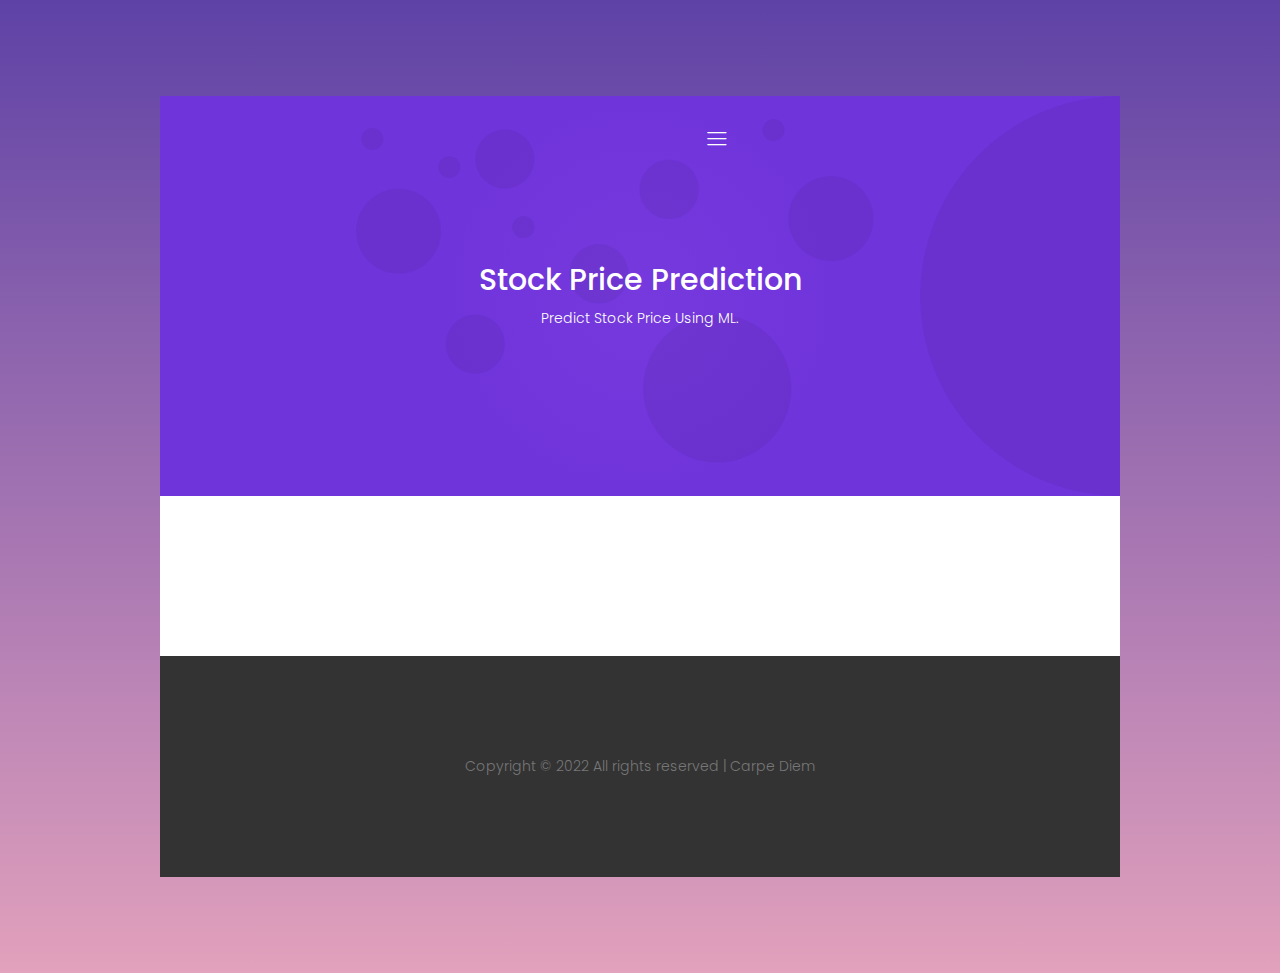
==== docs/predictions.html @ 635c8003 "gitpagedoc" ====
<!DOCTYPE html>
<html lang="zxx" class="no-js">
  <head>
    <!-- Mobile Specific Meta -->
    <meta
      name="viewport"
      content="width=device-width, initial-scale=1, shrink-to-fit=no"
    />
    <!-- Favicon-->
    <link rel="shortcut icon" href="img/fav.png" />
    <!-- Author Meta -->
    <meta name="author" content="CodePixar" />
    <!-- Meta Description -->
    <meta name="description" content="" />
    <!-- Meta Keyword -->
    <meta name="keywords" content="" />
    <!-- meta character set -->
    <meta charset="UTF-8" />
    <!-- Site Title -->
    <title>Prediction</title>

    <link
      href="https://fonts.googleapis.com/css?family=Poppins:300,500,600"
      rel="stylesheet"
    />
    <!--
		CSS
		============================================= -->
    <link rel="stylesheet" href="css/linearicons.css" />
    <link rel="stylesheet" href="css/font-awesome.min.css" />
    <link rel="stylesheet" href="css/nice-select.css" />
    <link rel="stylesheet" href="css/magnific-popup.css" />
    <link rel="stylesheet" href="css/bootstrap.css" />
    <link rel="stylesheet" href="css/main.css" />
  </head>
  <body
    style="
      background: #5e42a6;
      background: -webkit-linear-gradient(to top, #e2a1bc, #5e42a6);
      background: linear-gradient(to top, #e2a1bc, #5e42a6);
    "
  >
    <div class="main-wrapper-first">
      <header>
        <div class="container">
          <div class="header-wrap">
            <div
              class="header-top d-flex justify-content-between align-items-center"
            >
              <!-- <div class="logo">
								<a href="index.html"><img src="images/pic16.png" alt="" style="height: 64px; width: 128px"></a>
							</div> -->
              <div class="main-menubar d-flex align-items-center">
                <nav class="hide">
                  <a href="index.html">Home</a>
                  <a href="visualization.html">Visualization</a>
                  <a href="predictions.html">Predictions</a>
                  <!-- <a href="all_stocks.html">All Stocks</a> -->
                  <a href="circuit.html">Circuit</a>
                </nav>
                <div class="menu-bar"><span class="lnr lnr-menu"></span></div>
              </div>
            </div>
          </div>
        </div>
      </header>
      <div class="banner-area">
        <div class="container">
          <div
            class="row justify-content-center generic-height align-items-center"
          >
            <div class="col-lg-8">
              <div class="banner-content text-center">
                <h2 class="text-white">Stock Price Prediction</h2>
                <p class="mb-0 mt-10 text-white">
                  Predict Stock Price Using ML.
                </p>
              </div>
            </div>
          </div>
        </div>
      </div>

      <!-- Start Feature Area -->
      <section class="featured-area">
        <!-- Prediction Collab BEGIN -->
        <script src="https://gist.github.com/Karan-Shah-2513/87fd400771940979fac7b0d02c54a189.js"></script>
        <!-- Prediction Collab END -->
      </section>
      <!-- End Feature Area -->
    </div>
    <div class="main-wrapper">
      <!-- Start footer Area -->
      <footer class="footer-area">
        <div class="container">
          <div class="footer-content d-flex flex-column align-items-center">
            <div class="copy-right-text">
              Copyright &copy; 2022 All rights reserved | Carpe Diem
            </div>
          </div>
        </div>
      </footer>
      <!-- End footer Area -->
    </div>

    <script src="js/vendor/jquery-2.2.4.min.js"></script>
    <script
      src="https://cdnjs.cloudflare.com/ajax/libs/popper.js/1.11.0/umd/popper.min.js"
      integrity="sha384-b/U6ypiBEHpOf/4+1nzFpr53nxSS+GLCkfwBdFNTxtclqqenISfwAzpKaMNFNmj4"
      crossorigin="anonymous"
    ></script>
    <script src="js/vendor/bootstrap.min.js"></script>
    <script src="js/jquery.ajaxchimp.min.js"></script>
    <script src="js/jquery.nice-select.min.js"></script>
    <script src="js/jquery.magnific-popup.min.js"></script>
    <script src="js/main.js"></script>
  </body>
</html>
---- docs/css/linearicons.css ----
@font-face {
	font-family: 'Linearicons-Free';
	src:url('../fonts/Linearicons-Free.eot?w118d');
	src:url('../fonts/Linearicons-Free.eot?#iefixw118d') format('embedded-opentype'),
		url('../fonts/Linearicons-Free.woff2?w118d') format('woff2'),
		url('../fonts/Linearicons-Free.woff?w118d') format('woff'),
		url('../fonts/Linearicons-Free.ttf?w118d') format('truetype'),
		url('../fonts/Linearicons-Free.svg?w118d#Linearicons-Free') format('svg');
	font-weight: normal;
	font-style: normal;
}

.lnr {
	font-family: 'Linearicons-Free';
	speak: none;
	font-style: normal;
	font-weight: normal;
	font-variant: normal;
	text-transform: none;
	line-height: 1;

	/* Better Font Rendering =========== */
	-webkit-font-smoothing: antialiased;
	-moz-osx-font-smoothing: grayscale;
}

.lnr-home:before {
	content: "\e800";
}
.lnr-apartment:before {
	content: "\e801";
}
.lnr-pencil:before {
	content: "\e802";
}
.lnr-magic-wand:before {
	content: "\e803";
}
.lnr-drop:before {
	content: "\e804";
}
.lnr-lighter:before {
	content: "\e805";
}
.lnr-poop:before {
	content: "\e806";
}
.lnr-sun:before {
	content: "\e807";
}
.lnr-moon:before {
	content: "\e808";
}
.lnr-cloud:before {
	content: "\e809";
}
.lnr-cloud-upload:before {
	content: "\e80a";
}
.lnr-cloud-download:before {
	content: "\e80b";
}
.lnr-cloud-sync:before {
	content: "\e80c";
}
.lnr-cloud-check:before {
	content: "\e80d";
}
.lnr-database:before {
	content: "\e80e";
}
.lnr-lock:before {
	content: "\e80f";
}
.lnr-cog:before {
	content: "\e810";
}
.lnr-trash:before {
	content: "\e811";
}
.lnr-dice:before {
	content: "\e812";
}
.lnr-heart:before {
	content: "\e813";
}
.lnr-star:before {
	content: "\e814";
}
.lnr-star-half:before {
	content: "\e815";
}
.lnr-star-empty:before {
	content: "\e816";
}
.lnr-flag:before {
	content: "\e817";
}
.lnr-envelope:before {
	content: "\e818";
}
.lnr-paperclip:before {
	content: "\e819";
}
.lnr-inbox:before {
	content: "\e81a";
}
.lnr-eye:before {
	content: "\e81b";
}
.lnr-printer:before {
	content: "\e81c";
}
.lnr-file-empty:before {
	content: "\e81d";
}
.lnr-file-add:before {
	content: "\e81e";
}
.lnr-enter:before {
	content: "\e81f";
}
.lnr-exit:before {
	content: "\e820";
}
.lnr-graduation-hat:before {
	content: "\e821";
}
.lnr-license:before {
	content: "\e822";
}
.lnr-music-note:before {
	content: "\e823";
}
.lnr-film-play:before {
	content: "\e824";
}
.lnr-camera-video:before {
	content: "\e825";
}
.lnr-camera:before {
	content: "\e826";
}
.lnr-picture:before {
	content: "\e827";
}
.lnr-book:before {
	content: "\e828";
}
.lnr-bookmark:before {
	content: "\e829";
}
.lnr-user:before {
	content: "\e82a";
}
.lnr-users:before {
	content: "\e82b";
}
.lnr-shirt:before {
	content: "\e82c";
}
.lnr-store:before {
	content: "\e82d";
}
.lnr-cart:before {
	content: "\e82e";
}
.lnr-tag:before {
	content: "\e82f";
}
.lnr-phone-handset:before {
	content: "\e830";
}
.lnr-phone:before {
	content: "\e831";
}
.lnr-pushpin:before {
	content: "\e832";
}
.lnr-map-marker:before {
	content: "\e833";
}
.lnr-map:before {
	content: "\e834";
}
.lnr-location:before {
	content: "\e835";
}
.lnr-calendar-full:before {
	content: "\e836";
}
.lnr-keyboard:before {
	content: "\e837";
}
.lnr-spell-check:before {
	content: "\e838";
}
.lnr-screen:before {
	content: "\e839";
}
.lnr-smartphone:before {
	content: "\e83a";
}
.lnr-tablet:before {
	content: "\e83b";
}
.lnr-laptop:before {
	content: "\e83c";
}
.lnr-laptop-phone:before {
	content: "\e83d";
}
.lnr-power-switch:before {
	content: "\e83e";
}
.lnr-bubble:before {
	content: "\e83f";
}
.lnr-heart-pulse:before {
	content: "\e840";
}
.lnr-construction:before {
	content: "\e841";
}
.lnr-pie-chart:before {
	content: "\e842";
}
.lnr-chart-bars:before {
	content: "\e843";
}
.lnr-gift:before {
	content: "\e844";
}
.lnr-diamond:before {
	content: "\e845";
}
.lnr-linearicons:before {
	content: "\e846";
}
.lnr-dinner:before {
	content: "\e847";
}
.lnr-coffee-cup:before {
	content: "\e848";
}
.lnr-leaf:before {
	content: "\e849";
}
.lnr-paw:before {
	content: "\e84a";
}
.lnr-rocket:before {
	content: "\e84b";
}
.lnr-briefcase:before {
	content: "\e84c";
}
.lnr-bus:before {
	content: "\e84d";
}
.lnr-car:before {
	content: "\e84e";
}
.lnr-train:before {
	content: "\e84f";
}
.lnr-bicycle:before {
	content: "\e850";
}
.lnr-wheelchair:before {
	content: "\e851";
}
.lnr-select:before {
	content: "\e852";
}
.lnr-earth:before {
	content: "\e853";
}
.lnr-smile:before {
	content: "\e854";
}
.lnr-sad:before {
	content: "\e855";
}
.lnr-neutral:before {
	content: "\e856";
}
.lnr-mustache:before {
	content: "\e857";
}
.lnr-alarm:before {
	content: "\e858";
}
.lnr-bullhorn:before {
	content: "\e859";
}
.lnr-volume-high:before {
	content: "\e85a";
}
.lnr-volume-medium:before {
	content: "\e85b";
}
.lnr-volume-low:before {
	content: "\e85c";
}
.lnr-volume:before {
	content: "\e85d";
}
.lnr-mic:before {
	content: "\e85e";
}
.lnr-hourglass:before {
	content: "\e85f";
}
.lnr-undo:before {
	content: "\e860";
}
.lnr-redo:before {
	content: "\e861";
}
.lnr-sync:before {
	content: "\e862";
}
.lnr-history:before {
	content: "\e863";
}
.lnr-clock:before {
	content: "\e864";
}
.lnr-download:before {
	content: "\e865";
}
.lnr-upload:before {
	content: "\e866";
}
.lnr-enter-down:before {
	content: "\e867";
}
.lnr-exit-up:before {
	content: "\e868";
}
.lnr-bug:before {
	content: "\e869";
}
.lnr-code:before {
	content: "\e86a";
}
.lnr-link:before {
	content: "\e86b";
}
.lnr-unlink:before {
	content: "\e86c";
}
.lnr-thumbs-up:before {
	content: "\e86d";
}
.lnr-thumbs-down:before {
	content: "\e86e";
}
.lnr-magnifier:before {
	content: "\e86f";
}
.lnr-cross:before {
	content: "\e870";
}
.lnr-menu:before {
	content: "\e871";
}
.lnr-list:before {
	content: "\e872";
}
.lnr-chevron-up:before {
	content: "\e873";
}
.lnr-chevron-down:before {
	content: "\e874";
}
.lnr-chevron-left:before {
	content: "\e875";
}
.lnr-chevron-right:before {
	content: "\e876";
}
.lnr-arrow-up:before {
	content: "\e877";
}
.lnr-arrow-down:before {
	content: "\e878";
}
.lnr-arrow-left:before {
	content: "\e879";
}
.lnr-arrow-right:before {
	content: "\e87a";
}
.lnr-move:before {
	content: "\e87b";
}
.lnr-warning:before {
	content: "\e87c";
}
.lnr-question-circle:before {
	content: "\e87d";
}
.lnr-menu-circle:before {
	content: "\e87e";
}
.lnr-checkmark-circle:before {
	content: "\e87f";
}
.lnr-cross-circle:before {
	content: "\e880";
}
.lnr-plus-circle:before {
	content: "\e881";
}
.lnr-circle-minus:before {
	content: "\e882";
}
.lnr-arrow-up-circle:before {
	content: "\e883";
}
.lnr-arrow-down-circle:before {
	content: "\e884";
}
.lnr-arrow-left-circle:before {
	content: "\e885";
}
.lnr-arrow-right-circle:before {
	content: "\e886";
}
.lnr-chevron-up-circle:before {
	content: "\e887";
}
.lnr-chevron-down-circle:before {
	content: "\e888";
}
.lnr-chevron-left-circle:before {
	content: "\e889";
}
.lnr-chevron-right-circle:before {
	content: "\e88a";
}
.lnr-crop:before {
	content: "\e88b";
}
.lnr-frame-expand:before {
	content: "\e88c";
}
.lnr-frame-contract:before {
	content: "\e88d";
}
.lnr-layers:before {
	content: "\e88e";
}
.lnr-funnel:before {
	content: "\e88f";
}
.lnr-text-format:before {
	content: "\e890";
}
.lnr-text-format-remove:before {
	content: "\e891";
}
.lnr-text-size:before {
	content: "\e892";
}
.lnr-bold:before {
	content: "\e893";
}
.lnr-italic:before {
	content: "\e894";
}
.lnr-underline:before {
	content: "\e895";
}
.lnr-strikethrough:before {
	content: "\e896";
}
.lnr-highlight:before {
	content: "\e897";
}
.lnr-text-align-left:before {
	content: "\e898";
}
.lnr-text-align-center:before {
	content: "\e899";
}
.lnr-text-align-right:before {
	content: "\e89a";
}
.lnr-text-align-justify:before {
	content: "\e89b";
}
.lnr-line-spacing:before {
	content: "\e89c";
}
.lnr-indent-increase:before {
	content: "\e89d";
}
.lnr-indent-decrease:before {
	content: "\e89e";
}
.lnr-pilcrow:before {
	content: "\e89f";
}
.lnr-direction-ltr:before {
	content: "\e8a0";
}
.lnr-direction-rtl:before {
	content: "\e8a1";
}
.lnr-page-break:before {
	content: "\e8a2";
}
.lnr-sort-alpha-asc:before {
	content: "\e8a3";
}
.lnr-sort-amount-asc:before {
	content: "\e8a4";
}
.lnr-hand:before {
	content: "\e8a5";
}
.lnr-pointer-up:before {
	content: "\e8a6";
}
.lnr-pointer-right:before {
	content: "\e8a7";
}
.lnr-pointer-down:before {
	content: "\e8a8";
}
.lnr-pointer-left:before {
	content: "\e8a9";
}
---- docs/css/nice-select.css ----
.nice-select {
  -webkit-tap-highlight-color: transparent;
  background-color: #fff;
  border-radius: 5px;
  border: solid 1px #e8e8e8;
  box-sizing: border-box;
  clear: both;
  cursor: pointer;
  display: block;
  float: left;
  font-family: inherit;
  font-size: 14px;
  font-weight: normal;
  height: 42px;
  line-height: 40px;
  outline: none;
  padding-left: 18px;
  padding-right: 30px;
  position: relative;
  text-align: left !important;
  -webkit-transition: all 0.2s ease-in-out;
  transition: all 0.2s ease-in-out;
  -webkit-user-select: none;
     -moz-user-select: none;
      -ms-user-select: none;
          user-select: none;
  white-space: nowrap;
  width: auto; }
  .nice-select:hover {
    border-color: #dbdbdb; }
  .nice-select:active, .nice-select.open, .nice-select:focus {
    border-color: #999; }
  .nice-select:after {
    border-bottom: 2px solid #999;
    border-right: 2px solid #999;
    content: '';
    display: block;
    height: 5px;
    margin-top: -4px;
    pointer-events: none;
    position: absolute;
    right: 12px;
    top: 50%;
    -webkit-transform-origin: 66% 66%;
        -ms-transform-origin: 66% 66%;
            transform-origin: 66% 66%;
    -webkit-transform: rotate(45deg);
        -ms-transform: rotate(45deg);
            transform: rotate(45deg);
    -webkit-transition: all 0.15s ease-in-out;
    transition: all 0.15s ease-in-out;
    width: 5px; }
  .nice-select.open:after {
    -webkit-transform: rotate(-135deg);
        -ms-transform: rotate(-135deg);
            transform: rotate(-135deg); }
  .nice-select.open .list {
    opacity: 1;
    pointer-events: auto;
    -webkit-transform: scale(1) translateY(0);
        -ms-transform: scale(1) translateY(0);
            transform: scale(1) translateY(0); }
  .nice-select.disabled {
    border-color: #ededed;
    color: #999;
    pointer-events: none; }
    .nice-select.disabled:after {
      border-color: #cccccc; }
  .nice-select.wide {
    width: 100%; }
    .nice-select.wide .list {
      left: 0 !important;
      right: 0 !important; }
  .nice-select.right {
    float: right; }
    .nice-select.right .list {
      left: auto;
      right: 0; }
  .nice-select.small {
    font-size: 12px;
    height: 36px;
    line-height: 34px; }
    .nice-select.small:after {
      height: 4px;
      width: 4px; }
    .nice-select.small .option {
      line-height: 34px;
      min-height: 34px; }
  .nice-select .list {
    background-color: #fff;
    border-radius: 5px;
    box-shadow: 0 0 0 1px rgba(68, 68, 68, 0.11);
    box-sizing: border-box;
    margin-top: 4px;
    opacity: 0;
    overflow: hidden;
    padding: 0;
    pointer-events: none;
    position: absolute;
    top: 100%;
    left: 0;
    -webkit-transform-origin: 50% 0;
        -ms-transform-origin: 50% 0;
            transform-origin: 50% 0;
    -webkit-transform: scale(0.75) translateY(-21px);
        -ms-transform: scale(0.75) translateY(-21px);
            transform: scale(0.75) translateY(-21px);
    -webkit-transition: all 0.2s cubic-bezier(0.5, 0, 0, 1.25), opacity 0.15s ease-out;
    transition: all 0.2s cubic-bezier(0.5, 0, 0, 1.25), opacity 0.15s ease-out;
    z-index: 9; }
    .nice-select .list:hover .option:not(:hover) {
      background-color: transparent !important; }
  .nice-select .option {
    cursor: pointer;
    font-weight: 400;
    line-height: 40px;
    list-style: none;
    min-height: 40px;
    outline: none;
    padding-left: 18px;
    padding-right: 29px;
    text-align: left;
    -webkit-transition: all 0.2s;
    transition: all 0.2s; }
    .nice-select .option:hover, .nice-select .option.focus, .nice-select .option.selected.focus {
      background-color: #f6f6f6; }
    .nice-select .option.selected {
      font-weight: bold; }
    .nice-select .option.disabled {
      background-color: transparent;
      color: #999;
      cursor: default; }

.no-csspointerevents .nice-select .list {
  display: none; }

.no-csspointerevents .nice-select.open .list {
  display: block; }
---- docs/css/main.css ----
/*--------------------------- Color variations ----------------------*/
/* Medium Layout: 1280px */
/* Tablet Layout: 768px */
/* Mobile Layout: 320px */
/* Wide Mobile Layout: 480px */
/* =================================== */
/*  Basic Style 
/* =================================== */
::-webkit-input-placeholder {
  /* WebKit, Blink, Edge */
  color: #777777;
  font-weight: 300;
}

:-moz-placeholder {
  /* Mozilla Firefox 4 to 18 */
  color: #777777;
  opacity: 1;
  font-weight: 300;
}

::-moz-placeholder {
  /* Mozilla Firefox 19+ */
  color: #777777;
  opacity: 1;
  font-weight: 300;
}

:-ms-input-placeholder {
  /* Internet Explorer 10-11 */
  color: #777777;
  font-weight: 300;
}

::-ms-input-placeholder {
  /* Microsoft Edge */
  color: #777777;
  font-weight: 300;
}

body {
  color: #777777;
  font-family: "Poppins", sans-serif;
  font-size: 14px;
  font-weight: 300;
  line-height: 1.5em;
  position: relative;
  -webkit-font-smoothing: antialiased;
  -moz-osx-font-smoothing: grayscale;
}

ol,
ul {
  margin: 0;
  padding: 0;
  list-style: none;
}

select {
  display: block;
}

figure {
  margin: 0;
}

a {
  -webkit-transition: all 0.3s ease 0s;
  -moz-transition: all 0.3s ease 0s;
  -o-transition: all 0.3s ease 0s;
  transition: all 0.3s ease 0s;
}

iframe {
  border: 0;
}

a,
a:focus,
a:hover {
  text-decoration: none;
  outline: 0;
  color: #777777;
}

.btn.active.focus,
.btn.active:focus,
.btn.focus,
.btn.focus:active,
.btn:active:focus,
.btn:focus {
  text-decoration: none;
  outline: 0;
}

.card-panel {
  margin: 0;
  padding: 60px;
}

/**
 *  Typography
 *
 **/
.btn i,
.btn-large i,
.btn-floating i,
.btn-large i,
.btn-flat i {
  font-size: 1em;
  line-height: inherit;
}

.gray-bg {
  background: #f9f9ff;
}

h1,
h2,
h3,
h4,
h5,
h6 {
  font-family: "Poppins", sans-serif;
  color: #222222;
  line-height: 1.5em;
  margin-bottom: 0;
  margin-top: 0;
  font-weight: 500;
}

.h1,
.h2,
.h3,
.h4,
.h5,
.h6 {
  margin-bottom: 0;
  margin-top: 0;
  font-family: "Poppins", sans-serif;
  font-weight: 600;
  color: #222222;
}

h1,
.h1 {
  font-size: 36px;
}

h2,
.h2 {
  font-size: 30px;
}

h3,
.h3 {
  font-size: 24px;
}

h4,
.h4 {
  font-size: 18px;
}

h5,
.h5 {
  font-size: 16px;
}

h6,
.h6 {
  font-size: 14px;
  color: #222222;
}

td,
th {
  border-radius: 0px;
}

/**
 * For modern browsers
 * 1. The space content is one way to avoid an Opera bug when the
 *    contenteditable attribute is included anywhere else in the document.
 *    Otherwise it causes space to appear at the top and bottom of elements
 *    that are clearfixed.
 * 2. The use of `table` rather than `block` is only necessary if using
 *    `:before` to contain the top-margins of child elements.
 */
.clear::before,
.clear::after {
  content: " ";
  display: table;
}

.clear::after {
  clear: both;
}

.fz-11 {
  font-size: 11px;
}

.fz-12 {
  font-size: 12px;
}

.fz-13 {
  font-size: 13px;
}

.fz-14 {
  font-size: 14px;
}

.fz-15 {
  font-size: 15px;
}

.fz-16 {
  font-size: 16px;
}

.fz-18 {
  font-size: 18px;
}

.fz-30 {
  font-size: 30px;
}

.fz-48 {
  font-size: 48px !important;
}

.fw100 {
  font-weight: 100;
}

.fw300 {
  font-weight: 300;
}

.fw400 {
  font-weight: 400 !important;
}

.fw500 {
  font-weight: 500;
}

.f700 {
  font-weight: 700;
}

.fsi {
  font-style: italic;
}

.mt-10 {
  margin-top: 10px;
}

.mt-15 {
  margin-top: 15px;
}

.mt-20 {
  margin-top: 20px;
}

.mt-25 {
  margin-top: 25px;
}

.mt-30 {
  margin-top: 30px;
}

.mt-35 {
  margin-top: 35px;
}

.mt-40 {
  margin-top: 40px;
}

.mt-50 {
  margin-top: 50px;
}

.mt-60 {
  margin-top: 60px;
}

.mt-70 {
  margin-top: 70px;
}

.mt-80 {
  margin-top: 80px;
}

.mt-100 {
  margin-top: 100px;
}

.mt-120 {
  margin-top: 120px;
}

.mt-150 {
  margin-top: 150px;
}

.ml-0 {
  margin-left: 0 !important;
}

.ml-5 {
  margin-left: 5px !important;
}

.ml-10 {
  margin-left: 10px;
}

.ml-15 {
  margin-left: 15px;
}

.ml-20 {
  margin-left: 20px;
}

.ml-30 {
  margin-left: 30px;
}

.ml-50 {
  margin-left: 50px;
}

.mr-0 {
  margin-right: 0 !important;
}

.mr-5 {
  margin-right: 5px !important;
}

.mr-15 {
  margin-right: 15px;
}

.mr-10 {
  margin-right: 10px;
}

.mr-20 {
  margin-right: 20px;
}

.mr-30 {
  margin-right: 30px;
}

.mr-50 {
  margin-right: 50px;
}

.mb-0 {
  margin-bottom: 0px;
}

.mb-0-i {
  margin-bottom: 0px !important;
}

.mb-5 {
  margin-bottom: 5px;
}

.mb-10 {
  margin-bottom: 10px;
}

.mb-15 {
  margin-bottom: 15px;
}

.mb-20 {
  margin-bottom: 20px;
}

.mb-25 {
  margin-bottom: 25px;
}

.mb-30 {
  margin-bottom: 30px;
}

.mb-40 {
  margin-bottom: 40px;
}

.mb-50 {
  margin-bottom: 50px;
}

.mb-60 {
  margin-bottom: 60px;
}

.mb-70 {
  margin-bottom: 70px;
}

.mb-80 {
  margin-bottom: 80px;
}

.mb-90 {
  margin-bottom: 90px;
}

.mb-100 {
  margin-bottom: 100px;
}

.pt-0 {
  padding-top: 0px;
}

.pt-10 {
  padding-top: 10px;
}

.pt-15 {
  padding-top: 15px;
}

.pt-20 {
  padding-top: 20px;
}

.pt-25 {
  padding-top: 25px;
}

.pt-30 {
  padding-top: 30px;
}

.pt-40 {
  padding-top: 40px;
}

.pt-50 {
  padding-top: 50px;
}

.pt-60 {
  padding-top: 60px;
}

.pt-70 {
  padding-top: 70px;
}

.pt-80 {
  padding-top: 80px;
}

.pt-90 {
  padding-top: 90px;
}

.pt-100 {
  padding-top: 100px;
}

.pt-150 {
  padding-top: 150px;
}

.pb-0 {
  padding-bottom: 0px;
}

.pb-10 {
  padding-bottom: 10px;
}

.pb-15 {
  padding-bottom: 15px;
}

.pb-20 {
  padding-bottom: 20px;
}

.pb-25 {
  padding-bottom: 25px;
}

.pb-30 {
  padding-bottom: 30px;
}

.pb-40 {
  padding-bottom: 40px;
}

.pb-50 {
  padding-bottom: 50px;
}

.pb-60 {
  padding-bottom: 60px;
}

.pb-70 {
  padding-bottom: 70px;
}

.pb-80 {
  padding-bottom: 80px;
}

.pb-90 {
  padding-bottom: 90px;
}

.pb-100 {
  padding-bottom: 100px;
}

.pb-150 {
  padding-bottom: 150px;
}

.pr-30 {
  padding-right: 30px;
}

.pl-30 {
  padding-left: 30px;
}

.p-40 {
  padding: 40px;
}

.float-left {
  float: left;
}

.float-right {
  float: right;
}

.text-italic {
  font-style: italic;
}

.text-white {
  color: #fff;
}

.transition {
  -webkit-transition: all 0.3s ease 0s;
  -moz-transition: all 0.3s ease 0s;
  -o-transition: all 0.3s ease 0s;
  transition: all 0.3s ease 0s;
}

.section-full {
  padding: 100px 0;
}

.section-half {
  padding: 75px 0;
}

.flex {
  display: -webkit-box;
  display: -webkit-flex;
  display: -moz-flex;
  display: -ms-flexbox;
  display: flex;
}

.inline-flex {
  display: -webkit-inline-box;
  display: -webkit-inline-flex;
  display: -moz-inline-flex;
  display: -ms-inline-flexbox;
  display: inline-flex;
}

.flex-grow {
  -webkit-box-flex: 1;
  -webkit-flex-grow: 1;
  -moz-flex-grow: 1;
  -ms-flex-positive: 1;
  flex-grow: 1;
}

.flex-wrap {
  -webkit-flex-wrap: wrap;
  -moz-flex-wrap: wrap;
  -ms-flex-wrap: wrap;
  flex-wrap: wrap;
}

.flex-left {
  -webkit-box-pack: start;
  -ms-flex-pack: start;
  -webkit-justify-content: flex-start;
  -moz-justify-content: flex-start;
  justify-content: flex-start;
}

.flex-middle {
  -webkit-box-align: center;
  -ms-flex-align: center;
  -webkit-align-items: center;
  -moz-align-items: center;
  align-items: center;
}

.flex-right {
  -webkit-box-pack: end;
  -ms-flex-pack: end;
  -webkit-justify-content: flex-end;
  -moz-justify-content: flex-end;
  justify-content: flex-end;
}

.flex-top {
  -webkit-align-self: flex-start;
  -moz-align-self: flex-start;
  -ms-flex-item-align: start;
  align-self: flex-start;
}

.flex-center {
  -webkit-box-pack: center;
  -ms-flex-pack: center;
  -webkit-justify-content: center;
  -moz-justify-content: center;
  justify-content: center;
}

.flex-bottom {
  -webkit-align-self: flex-end;
  -moz-align-self: flex-end;
  -ms-flex-item-align: end;
  align-self: flex-end;
}

.space-between {
  -webkit-box-pack: justify;
  -ms-flex-pack: justify;
  -webkit-justify-content: space-between;
  -moz-justify-content: space-between;
  justify-content: space-between;
}

.space-around {
  -ms-flex-pack: distribute;
  -webkit-justify-content: space-around;
  -moz-justify-content: space-around;
  justify-content: space-around;
}

.flex-column {
  -webkit-box-direction: normal;
  -webkit-box-orient: vertical;
  -webkit-flex-direction: column;
  -moz-flex-direction: column;
  -ms-flex-direction: column;
  flex-direction: column;
}

.flex-cell {
  display: -webkit-box;
  display: -webkit-flex;
  display: -moz-flex;
  display: -ms-flexbox;
  display: flex;
  -webkit-box-flex: 1;
  -webkit-flex-grow: 1;
  -moz-flex-grow: 1;
  -ms-flex-positive: 1;
  flex-grow: 1;
}

.display-table {
  display: table;
}

.light {
  color: #fff;
}

.dark {
  color: #000;
}

.relative {
  position: relative;
}

.overflow-hidden {
  overflow: hidden;
}

.overlay {
  position: absolute;
  left: 0;
  right: 0;
  top: 0;
  bottom: 0;
}

.container.fullwidth {
  width: 100%;
}

.container.no-padding {
  padding-left: 0;
  padding-right: 0;
}

.no-padding {
  padding: 0;
}

.section-bg {
  background: #f9fafc;
}

@media (max-width: 767px) {
  .no-flex-xs {
    display: block !important;
  }
}

.row.no-margin {
  margin-left: 0;
  margin-right: 0;
}

.sample-text-area {
  background: #fff;
  padding: 100px 0 70px 0;
}

.text-heading {
  margin-bottom: 30px;
  font-size: 24px;
}

b,
i,
sup,
sub,
u,
del {
  color: #f58e9a;
}

h1 {
  font-size: 36px;
}

h2 {
  font-size: 30px;
}

h3 {
  font-size: 24px;
}

h4 {
  font-size: 18px;
}

h5 {
  font-size: 16px;
}

h6 {
  font-size: 14px;
}

h1,
h2,
h3,
h4,
h5,
h6 {
  line-height: 1.5em;
}

.typography h1,
.typography h2,
.typography h3,
.typography h4,
.typography h5,
.typography h6 {
  color: #777777;
}

.button-area {
  background: #fff;
}

.button-area .border-top-generic {
  padding: 70px 15px;
  border-top: 1px dotted #eee;
}

.button-group-area .genric-btn {
  margin-right: 10px;
  margin-top: 10px;
}

.button-group-area .genric-btn:last-child {
  margin-right: 0;
}

.genric-btn {
  display: inline-block;
  outline: none;
  line-height: 40px;
  padding: 0 30px;
  font-size: 1em;
  text-align: center;
  text-decoration: none;
  font-weight: 500;
  cursor: pointer;
  -webkit-transition: all 0.3s ease 0s;
  -moz-transition: all 0.3s ease 0s;
  -o-transition: all 0.3s ease 0s;
  transition: all 0.3s ease 0s;
}

.genric-btn:focus {
  outline: none;
}

.genric-btn.e-large {
  padding: 0 40px;
  line-height: 50px;
}

.genric-btn.large {
  line-height: 45px;
}

.genric-btn.medium {
  line-height: 30px;
}

.genric-btn.small {
  line-height: 25px;
}

.genric-btn.radius {
  border-radius: 3px;
}

.genric-btn.circle {
  border-radius: 20px;
}

.genric-btn.arrow {
  display: -webkit-inline-box;
  display: -ms-inline-flexbox;
  display: inline-flex;
  -webkit-box-align: center;
  -ms-flex-align: center;
  align-items: center;
}

.genric-btn.arrow span {
  margin-left: 10px;
}

.genric-btn.default {
  color: #222222;
  background: #f9f9ff;
  border: 1px solid transparent;
}

.genric-btn.default:hover {
  border: 1px solid #f9f9ff;
  background: #fff;
}

.genric-btn.default-border {
  border: 1px solid #f9f9ff;
  background: #fff;
}

.genric-btn.default-border:hover {
  color: #222222;
  background: #f9f9ff;
  border: 1px solid transparent;
}

.genric-btn.primary {
  color: #fff;
  background: #f58e9a;
  border: 1px solid transparent;
}

.genric-btn.primary:hover {
  color: #f58e9a;
  border: 1px solid #f58e9a;
  background: #fff;
}

.genric-btn.primary-border {
  color: #f58e9a;
  border: 1px solid #f58e9a;
  background: #fff;
}

.genric-btn.primary-border:hover {
  color: #fff;
  background: #f58e9a;
  border: 1px solid transparent;
}

.genric-btn.success {
  color: #fff;
  background: #fbde51;
  border: 1px solid transparent;
}

.genric-btn.success:hover {
  color: #fbde51;
  border: 1px solid #fbde51;
  background: #fff;
}

.genric-btn.success-border {
  color: #fbde51;
  border: 1px solid #fbde51;
  background: #fff;
}

.genric-btn.success-border:hover {
  color: #fff;
  background: #fbde51;
  border: 1px solid transparent;
}

.genric-btn.info {
  color: #fff;
  background: #38a4ff;
  border: 1px solid transparent;
}

.genric-btn.info:hover {
  color: #38a4ff;
  border: 1px solid #38a4ff;
  background: #fff;
}

.genric-btn.info-border {
  color: #38a4ff;
  border: 1px solid #38a4ff;
  background: #fff;
}

.genric-btn.info-border:hover {
  color: #fff;
  background: #38a4ff;
  border: 1px solid transparent;
}

.genric-btn.warning {
  color: #fff;
  background: #f4e700;
  border: 1px solid transparent;
}

.genric-btn.warning:hover {
  color: #f4e700;
  border: 1px solid #f4e700;
  background: #fff;
}

.genric-btn.warning-border {
  color: #f4e700;
  border: 1px solid #f4e700;
  background: #fff;
}

.genric-btn.warning-border:hover {
  color: #fff;
  background: #f4e700;
  border: 1px solid transparent;
}

.genric-btn.danger {
  color: #fff;
  background: #f44a40;
  border: 1px solid transparent;
}

.genric-btn.danger:hover {
  color: #f44a40;
  border: 1px solid #f44a40;
  background: #fff;
}

.genric-btn.danger-border {
  color: #f44a40;
  border: 1px solid #f44a40;
  background: #fff;
}

.genric-btn.danger-border:hover {
  color: #fff;
  background: #f44a40;
  border: 1px solid transparent;
}

.genric-btn.link {
  color: #222222;
  background: #f9f9ff;
  text-decoration: underline;
  border: 1px solid transparent;
}

.genric-btn.link:hover {
  color: #222222;
  border: 1px solid #f9f9ff;
  background: #fff;
}

.genric-btn.link-border {
  color: #222222;
  border: 1px solid #f9f9ff;
  background: #fff;
  text-decoration: underline;
}

.genric-btn.link-border:hover {
  color: #222222;
  background: #f9f9ff;
  border: 1px solid transparent;
}

.genric-btn.disable {
  color: #222222, 0.3;
  background: #f9f9ff;
  border: 1px solid transparent;
  cursor: not-allowed;
}

.generic-blockquote {
  padding: 30px 50px 30px 30px;
  background: #f9f9ff;
  border-left: 2px solid #f58e9a;
}

@media (max-width: 767px) {
  .progress-table-wrap {
    overflow-x: scroll;
  }
}

.progress-table {
  background: #f9f9ff;
  padding: 15px 0px 30px 0px;
  min-width: 700px;
}

.progress-table .serial {
  width: 11.83%;
  padding-left: 30px;
}

.progress-table .country {
  width: 28.07%;
}

.progress-table .visit {
  width: 19.74%;
}

.progress-table .percentage {
  width: 40.36%;
  padding-right: 50px;
}

.progress-table .table-head {
  display: flex;
}

.progress-table .table-head .serial,
.progress-table .table-head .country,
.progress-table .table-head .visit,
.progress-table .table-head .percentage {
  color: #222222;
  line-height: 40px;
  text-transform: uppercase;
  font-weight: 500;
}

.progress-table .table-row {
  padding: 15px 0;
  border-top: 1px solid #edf3fd;
  display: flex;
}

.progress-table .table-row .serial,
.progress-table .table-row .country,
.progress-table .table-row .visit,
.progress-table .table-row .percentage {
  display: flex;
  align-items: center;
}

.progress-table .table-row .country img {
  margin-right: 15px;
}

.progress-table .table-row .percentage .progress {
  width: 80%;
  border-radius: 0px;
  background: transparent;
}

.progress-table .table-row .percentage .progress .progress-bar {
  height: 5px;
  line-height: 5px;
}

.progress-table .table-row .percentage .progress .progress-bar.color-1 {
  background-color: #6382e6;
}

.progress-table .table-row .percentage .progress .progress-bar.color-2 {
  background-color: #e66686;
}

.progress-table .table-row .percentage .progress .progress-bar.color-3 {
  background-color: #f09359;
}

.progress-table .table-row .percentage .progress .progress-bar.color-4 {
  background-color: #73fbaf;
}

.progress-table .table-row .percentage .progress .progress-bar.color-5 {
  background-color: #73fbaf;
}

.progress-table .table-row .percentage .progress .progress-bar.color-6 {
  background-color: #6382e6;
}

.progress-table .table-row .percentage .progress .progress-bar.color-7 {
  background-color: #a367e7;
}

.progress-table .table-row .percentage .progress .progress-bar.color-8 {
  background-color: #e66686;
}

.single-gallery-image {
  margin-top: 30px;
  background-repeat: no-repeat !important;
  background-position: center center !important;
  background-size: cover !important;
  height: 200px;
}

.list-style {
  width: 14px;
  height: 14px;
}

.unordered-list li {
  position: relative;
  padding-left: 30px;
  line-height: 1.82em !important;
}

.unordered-list li:before {
  content: "";
  position: absolute;
  width: 14px;
  height: 14px;
  border: 3px solid #f58e9a;
  background: #fff;
  top: 4px;
  left: 0;
  border-radius: 50%;
}

.ordered-list {
  margin-left: 30px;
}

.ordered-list li {
  list-style-type: decimal-leading-zero;
  color: #f58e9a;
  font-weight: 500;
  line-height: 1.82em !important;
}

.ordered-list li span {
  font-weight: 300;
  color: #777777;
}

.ordered-list-alpha li {
  margin-left: 30px;
  list-style-type: lower-alpha;
  color: #f58e9a;
  font-weight: 500;
  line-height: 1.82em !important;
}

.ordered-list-alpha li span {
  font-weight: 300;
  color: #777777;
}

.ordered-list-roman li {
  margin-left: 30px;
  list-style-type: lower-roman;
  color: #f58e9a;
  font-weight: 500;
  line-height: 1.82em !important;
}

.ordered-list-roman li span {
  font-weight: 300;
  color: #777777;
}

.single-input {
  display: block;
  width: 100%;
  line-height: 40px;
  border: none;
  outline: none;
  background: #f9f9ff;
  padding: 0 20px;
}

.single-input:focus {
  outline: none;
}

.input-group-icon {
  position: relative;
}

.input-group-icon .icon {
  position: absolute;
  left: 20px;
  top: 0;
  line-height: 40px;
  z-index: 3;
}

.input-group-icon .icon i {
  color: #797979;
}

.input-group-icon .single-input {
  padding-left: 45px;
}

.single-textarea {
  display: block;
  width: 100%;
  line-height: 40px;
  border: none;
  outline: none;
  background: #f9f9ff;
  padding: 0 20px;
  height: 100px;
  resize: none;
}

.single-textarea:focus {
  outline: none;
}

.single-input-primary {
  display: block;
  width: 100%;
  line-height: 40px;
  border: 1px solid transparent;
  outline: none;
  background: #f9f9ff;
  padding: 0 20px;
}

.single-input-primary:focus {
  outline: none;
  border: 1px solid #f58e9a;
}

.single-input-accent {
  display: block;
  width: 100%;
  line-height: 40px;
  border: 1px solid transparent;
  outline: none;
  background: #f9f9ff;
  padding: 0 20px;
}

.single-input-accent:focus {
  outline: none;
  border: 1px solid #eb6b55;
}

.single-input-secondary {
  display: block;
  width: 100%;
  line-height: 40px;
  border: 1px solid transparent;
  outline: none;
  background: #f9f9ff;
  padding: 0 20px;
}

.single-input-secondary:focus {
  outline: none;
  border: 1px solid #f09359;
}

.default-switch {
  width: 35px;
  height: 17px;
  border-radius: 8.5px;
  background: #f9f9ff;
  position: relative;
  cursor: pointer;
}

.default-switch input {
  position: absolute;
  left: 0;
  top: 0;
  right: 0;
  bottom: 0;
  width: 100%;
  height: 100%;
  opacity: 0;
  cursor: pointer;
}

.default-switch input + label {
  position: absolute;
  top: 1px;
  left: 1px;
  width: 15px;
  height: 15px;
  border-radius: 50%;
  background: #f58e9a;
  -webkit-transition: all 0.2s;
  -moz-transition: all 0.2s;
  -o-transition: all 0.2s;
  transition: all 0.2s;
  box-shadow: 0px 4px 5px 0px rgba(0, 0, 0, 0.2);
  cursor: pointer;
}

.default-switch input:checked + label {
  left: 19px;
}

.primary-switch {
  width: 35px;
  height: 17px;
  border-radius: 8.5px;
  background: #f9f9ff;
  position: relative;
  cursor: pointer;
}

.primary-switch input {
  position: absolute;
  left: 0;
  top: 0;
  right: 0;
  bottom: 0;
  width: 100%;
  height: 100%;
  opacity: 0;
}

.primary-switch input + label {
  position: absolute;
  left: 0;
  top: 0;
  right: 0;
  bottom: 0;
  width: 100%;
  height: 100%;
}

.primary-switch input + label:before {
  content: "";
  position: absolute;
  left: 0;
  top: 0;
  right: 0;
  bottom: 0;
  width: 100%;
  height: 100%;
  background: transparent;
  border-radius: 8.5px;
  cursor: pointer;
  -webkit-transition: all 0.2s;
  -moz-transition: all 0.2s;
  -o-transition: all 0.2s;
  transition: all 0.2s;
}

.primary-switch input + label:after {
  content: "";
  position: absolute;
  top: 1px;
  left: 1px;
  width: 15px;
  height: 15px;
  border-radius: 50%;
  background: #fff;
  -webkit-transition: all 0.2s;
  -moz-transition: all 0.2s;
  -o-transition: all 0.2s;
  transition: all 0.2s;
  box-shadow: 0px 4px 5px 0px rgba(0, 0, 0, 0.2);
  cursor: pointer;
}

.primary-switch input:checked + label:after {
  left: 19px;
}

.primary-switch input:checked + label:before {
  background: #f58e9a;
}

.confirm-switch {
  width: 35px;
  height: 17px;
  border-radius: 8.5px;
  background: #f9f9ff;
  position: relative;
  cursor: pointer;
}

.confirm-switch input {
  position: absolute;
  left: 0;
  top: 0;
  right: 0;
  bottom: 0;
  width: 100%;
  height: 100%;
  opacity: 0;
}

.confirm-switch input + label {
  position: absolute;
  left: 0;
  top: 0;
  right: 0;
  bottom: 0;
  width: 100%;
  height: 100%;
}

.confirm-switch input + label:before {
  content: "";
  position: absolute;
  left: 0;
  top: 0;
  right: 0;
  bottom: 0;
  width: 100%;
  height: 100%;
  background: transparent;
  border-radius: 8.5px;
  -webkit-transition: all 0.2s;
  -moz-transition: all 0.2s;
  -o-transition: all 0.2s;
  transition: all 0.2s;
  cursor: pointer;
}

.confirm-switch input + label:after {
  content: "";
  position: absolute;
  top: 1px;
  left: 1px;
  width: 15px;
  height: 15px;
  border-radius: 50%;
  background: #fff;
  -webkit-transition: all 0.2s;
  -moz-transition: all 0.2s;
  -o-transition: all 0.2s;
  transition: all 0.2s;
  box-shadow: 0px 4px 5px 0px rgba(0, 0, 0, 0.2);
  cursor: pointer;
}

.confirm-switch input:checked + label:after {
  left: 19px;
}

.confirm-switch input:checked + label:before {
  background: #fbde51;
}

.primary-checkbox {
  width: 16px;
  height: 16px;
  border-radius: 3px;
  background: #f9f9ff;
  position: relative;
  cursor: pointer;
}

.primary-checkbox input {
  position: absolute;
  left: 0;
  top: 0;
  right: 0;
  bottom: 0;
  width: 100%;
  height: 100%;
  opacity: 0;
}

.primary-checkbox input + label {
  position: absolute;
  left: 0;
  top: 0;
  right: 0;
  bottom: 0;
  width: 100%;
  height: 100%;
  border-radius: 3px;
  cursor: pointer;
  border: 1px solid #f1f1f1;
}

.primary-checkbox input:checked + label {
  background: url(../img/elements/primary-check.png) no-repeat center
    center/cover;
  border: none;
}

.confirm-checkbox {
  width: 16px;
  height: 16px;
  border-radius: 3px;
  background: #f9f9ff;
  position: relative;
  cursor: pointer;
}

.confirm-checkbox input {
  position: absolute;
  left: 0;
  top: 0;
  right: 0;
  bottom: 0;
  width: 100%;
  height: 100%;
  opacity: 0;
}

.confirm-checkbox input + label {
  position: absolute;
  left: 0;
  top: 0;
  right: 0;
  bottom: 0;
  width: 100%;
  height: 100%;
  border-radius: 3px;
  cursor: pointer;
  border: 1px solid #f1f1f1;
}

.confirm-checkbox input:checked + label {
  background: url(../img/elements/success-check.png) no-repeat center
    center/cover;
  border: none;
}

.disabled-checkbox {
  width: 16px;
  height: 16px;
  border-radius: 3px;
  background: #f9f9ff;
  position: relative;
  cursor: pointer;
}

.disabled-checkbox input {
  position: absolute;
  left: 0;
  top: 0;
  right: 0;
  bottom: 0;
  width: 100%;
  height: 100%;
  opacity: 0;
}

.disabled-checkbox input + label {
  position: absolute;
  left: 0;
  top: 0;
  right: 0;
  bottom: 0;
  width: 100%;
  height: 100%;
  border-radius: 3px;
  cursor: pointer;
  border: 1px solid #f1f1f1;
}

.disabled-checkbox input:disabled {
  cursor: not-allowed;
  z-index: 3;
}

.disabled-checkbox input:checked + label {
  background: url(../img/elements/disabled-check.png) no-repeat center
    center/cover;
  border: none;
}

.primary-radio {
  width: 16px;
  height: 16px;
  border-radius: 8px;
  background: #f9f9ff;
  position: relative;
  cursor: pointer;
}

.primary-radio input {
  position: absolute;
  left: 0;
  top: 0;
  right: 0;
  bottom: 0;
  width: 100%;
  height: 100%;
  opacity: 0;
}

.primary-radio input + label {
  position: absolute;
  left: 0;
  top: 0;
  right: 0;
  bottom: 0;
  width: 100%;
  height: 100%;
  border-radius: 8px;
  cursor: pointer;
  border: 1px solid #f1f1f1;
}

.primary-radio input:checked + label {
  background: url(../img/elements/primary-radio.png) no-repeat center
    center/cover;
  border: none;
}

.confirm-radio {
  width: 16px;
  height: 16px;
  border-radius: 8px;
  background: #f9f9ff;
  position: relative;
  cursor: pointer;
}

.confirm-radio input {
  position: absolute;
  left: 0;
  top: 0;
  right: 0;
  bottom: 0;
  width: 100%;
  height: 100%;
  opacity: 0;
}

.confirm-radio input + label {
  position: absolute;
  left: 0;
  top: 0;
  right: 0;
  bottom: 0;
  width: 100%;
  height: 100%;
  border-radius: 8px;
  cursor: pointer;
  border: 1px solid #f1f1f1;
}

.confirm-radio input:checked + label {
  background: url(../img/elements/success-radio.png) no-repeat center
    center/cover;
  border: none;
}

.disabled-radio {
  width: 16px;
  height: 16px;
  border-radius: 8px;
  background: #f9f9ff;
  position: relative;
  cursor: pointer;
}

.disabled-radio input {
  position: absolute;
  left: 0;
  top: 0;
  right: 0;
  bottom: 0;
  width: 100%;
  height: 100%;
  opacity: 0;
}

.disabled-radio input + label {
  position: absolute;
  left: 0;
  top: 0;
  right: 0;
  bottom: 0;
  width: 100%;
  height: 100%;
  border-radius: 8px;
  cursor: pointer;
  border: 1px solid #f1f1f1;
}

.disabled-radio input:disabled {
  cursor: not-allowed;
  z-index: 3;
}

.disabled-radio input:checked + label {
  background: url(../img/elements/disabled-radio.png) no-repeat center
    center/cover;
  border: none;
}

.default-select {
  height: 40px;
}

.default-select .nice-select {
  border: none;
  border-radius: 0px;
  height: 40px;
  background: #f9f9ff;
  padding-left: 20px;
  padding-right: 40px;
}

.default-select .nice-select .list {
  margin-top: 0;
  border: none;
  border-radius: 0px;
  box-shadow: none;
  width: 100%;
  padding: 10px 0 10px 0px;
}

.default-select .nice-select .list .option {
  font-weight: 300;
  -webkit-transition: all 0.3s ease 0s;
  -moz-transition: all 0.3s ease 0s;
  -o-transition: all 0.3s ease 0s;
  transition: all 0.3s ease 0s;
  line-height: 28px;
  min-height: 28px;
  font-size: 12px;
  padding-left: 20px;
}

.default-select .nice-select .list .option.selected {
  color: #f58e9a;
  background: transparent;
}

.default-select .nice-select .list .option:hover {
  color: #f58e9a;
  background: transparent;
}

.default-select .current {
  margin-right: 50px;
  font-weight: 300;
}

.default-select .nice-select::after {
  right: 20px;
}

.form-select {
  height: 40px;
  width: 100%;
}

.form-select .nice-select {
  border: none;
  border-radius: 0px;
  height: 40px;
  background: #f9f9ff;
  padding-left: 45px;
  padding-right: 40px;
  width: 100%;
}

.form-select .nice-select .list {
  margin-top: 0;
  border: none;
  border-radius: 0px;
  box-shadow: none;
  width: 100%;
  padding: 10px 0 10px 0px;
}

.form-select .nice-select .list .option {
  font-weight: 300;
  -webkit-transition: all 0.3s ease 0s;
  -moz-transition: all 0.3s ease 0s;
  -o-transition: all 0.3s ease 0s;
  transition: all 0.3s ease 0s;
  line-height: 28px;
  min-height: 28px;
  font-size: 12px;
  padding-left: 45px;
}

.form-select .nice-select .list .option.selected {
  color: #f58e9a;
  background: transparent;
}

.form-select .nice-select .list .option:hover {
  color: #f58e9a;
  background: transparent;
}

.form-select .current {
  margin-right: 50px;
  font-weight: 300;
}

.form-select .nice-select::after {
  right: 20px;
}

.header-wrap {
  position: relative;
}

.header-top {
  padding: 30px 0;
  position: absolute;
  top: 0;
  left: 0;
  width: 100%;
  z-index: 5;
}

@media (max-width: 767px) {
  .header-top {
    padding: 15px 0;
  }
}

.menu-bar {
  cursor: pointer;
}

.menu-bar span {
  color: #fff;
  font-size: 24px;
}

.main-menubar {
  position: relative;
}

nav {
  margin-right: 70px;
  -webkit-transition: all 0.3s ease 0s;
  -moz-transition: all 0.3s ease 0s;
  -o-transition: all 0.3s ease 0s;
  transition: all 0.3s ease 0s;
  transform-origin: 100% 50%;
}

@media (max-width: 767px) {
  nav {
    margin-right: 0;
    position: absolute;
    right: 0;
    top: 50px;
    text-align: right;
  }
}

nav.hide {
  transform: scale(0);
}

nav a {
  font-size: 12px;
  font-weight: 500;
  text-transform: uppercase;
  color: rgba(255, 255, 255, 0.7);
  margin: 0 25px;
  display: inline-block;
}

@media (max-width: 767px) {
  nav a {
    margin: 5px 25px;
  }
}

nav a:hover {
  color: white;
}

.main-wrapper-first {
  width: 68.75%;
  margin: 0 auto;
  margin-top: 6rem;
}

@media (min-width: 1200px) {
  .main-wrapper-first {
    width: 75%;
  }
}

@media (max-width: 1199px) {
  .main-wrapper-first {
    width: 90%;
  }
}

@media (max-width: 767px) {
  .main-wrapper-first {
    margin-top: 3rem;
    width: 97%;
  }
}

.main-wrapper {
  width: 68.75%;
  margin: 0 auto;
}

@media (min-width: 1200px) {
  .main-wrapper {
    width: 75%;
  }
}

@media (max-width: 1199px) {
  .main-wrapper {
    width: 90%;
  }
}

@media (max-width: 767px) {
  .main-wrapper {
    width: 97%;
  }
}

.p1-gradient-bg,
body {
  background-image: -moz-linear-gradient(0deg, #8546f6 0%, #955bf9 100%);
  background-image: -webkit-linear-gradient(0deg, #8546f6 0%, #955bf9 100%);
  background-image: -ms-linear-gradient(0deg, #8546f6 0%, #955bf9 100%);
}

.p2-gradient-bg,
.primary-btn:after,
.ilene-tabs .nav-item:hover,
.ilene-tabs .nav-item.active {
  background-image: -moz-linear-gradient(0deg, #f58e9a 0%, #fbe44c 100%);
  background-image: -webkit-linear-gradient(0deg, #f58e9a 0%, #fbe44c 100%);
  background-image: -ms-linear-gradient(0deg, #f58e9a 0%, #fbe44c 100%);
}

.p1-gradient-color {
  background: -webkit-linear-gradient(0deg, #e66587, #f09458);
  -webkit-background-clip: text;
  -webkit-text-fill-color: transparent;
}

.primary-btn {
  line-height: 40px;
  padding: 0 30px;
  border-radius: 20px;
  background: transparent;
  border: 1px solid #fff;
  color: #222222;
  display: inline-block;
  font-weight: 500;
  position: relative;
  -webkit-transition: all 0.3s ease 0s;
  -moz-transition: all 0.3s ease 0s;
  -o-transition: all 0.3s ease 0s;
  transition: all 0.3s ease 0s;
  cursor: pointer;
}

.primary-btn:focus {
  outline: none;
}

.primary-btn span {
  color: #fff;
  position: relative;
  z-index: 2;
  -webkit-transition: all 0.3s ease 0s;
  -moz-transition: all 0.3s ease 0s;
  -o-transition: all 0.3s ease 0s;
  transition: all 0.3s ease 0s;
}

.primary-btn:after {
  position: absolute;
  content: "";
  width: 100%;
  height: 100%;
  top: 0;
  left: 0;
  border-radius: 20px;
  opacity: 0;
  -webkit-transition: all 0.3s ease 0s;
  -moz-transition: all 0.3s ease 0s;
  -o-transition: all 0.3s ease 0s;
  transition: all 0.3s ease 0s;
  z-index: 1;
}

.primary-btn:hover {
  border: 1px solid transparent;
}

.primary-btn:hover span {
  color: #222222;
}

.primary-btn:hover:after {
  opacity: 1;
}

.banner-area {
  position: relative;
  background: url(../img/banner.png) no-repeat center right/contain;
}

.banner-area:after {
  content: "";
  position: absolute;
  width: 100%;
  height: 100%;
  background-image: -moz-radial-gradient(
    50% 50%,
    circle closest-side,
    #7539dd 0%,
    #7034db 100%
  );
  background-image: -webkit-radial-gradient(
    50% 50%,
    circle closest-side,
    #7539dd 0%,
    #7034db 100%
  );
  background-image: -ms-radial-gradient(
    50% 50%,
    circle closest-side,
    #7539dd 0%,
    #7034db 100%
  );
  top: 0;
  left: 0;
  z-index: -1;
}

.banner-area .height {
  height: 600px;
}

.banner-area .generic-height {
  height: 400px;
}

.banner-content h1 {
  margin-top: 10px;
  margin-bottom: 30px;
  font-size: 100px;
  font-weight: 900;
  line-height: 1.15em;
  color: #793ae9;
  text-shadow: 15.629px 36.82px 50px rgba(94, 36, 198, 0.75);
}

@media (max-width: 767px) {
  .banner-content h1 {
    font-size: 60px;
  }
}

.banner-content h2 {
  font-size: 30px;
  line-height: 1.15em;
}

.featured-area {
  background: #fff;
  padding: 60px 0 100px 0;
}

.single-feature {
  margin-top: 40px;
}

@media (max-width: 767px) {
  .single-feature {
    -webkit-box-pack: center !important;
    -ms-flex-pack: center !important;
    -webkit-justify-content: center !important;
    -moz-justify-content: center !important;
    justify-content: center !important;
  }
}

.single-feature .desc {
  width: 80%;
}

@media (max-width: 767px) {
  .single-feature .desc {
    text-align: center;
    margin-top: 20px;
  }
}

@media (max-width: 991px) {
  .single-feature .desc {
    width: 100%;
  }
}

.single-feature .desc h4 {
  margin: 10px 0 20px 0;
  font-size: 20px;
}

.about-area {
  background: #f9f9ff;
  padding: 100px 0;
}

.about-area .about-thumb {
  border-radius: 3px;
  overflow: hidden;
  text-align: center;
}

@media (max-width: 991px) {
  .about-title {
    text-align: center;
  }
  .about-title h2 br {
    display: none;
  }
}

.about-title h2 {
  font-size: 36px;
  line-height: 1.15em;
  font-weight: 600;
  margin-bottom: 10px;
}

.tab-total-content {
  padding: 70px 0 30px 0;
}

@media (max-width: 991px) {
  .tab-total-content {
    padding: 30px;
  }
}

@media (max-width: 991px) {
  .tab-total-content .nav {
    -webkit-box-pack: center;
    -ms-flex-pack: center;
    -webkit-justify-content: center;
    -moz-justify-content: center;
    justify-content: center;
  }
}

@media (max-width: 991px) {
  .tab-total-content .single-content {
    text-align: center;
  }
}

.tab-total-content .single-content h3 {
  font-size: 20px;
  margin-bottom: 10px;
}

.ilene-tabs .nav-item {
  line-height: 40px;
  padding: 0 25px;
  border: 1px solid #eee;
  border-radius: 25px;
  -moz-background-clip: padding;
  -webkit-background-clip: padding-box;
  background-clip: padding-box;
  display: -webkit-box;
  display: -webkit-flex;
  display: -moz-flex;
  display: -ms-flexbox;
  display: flex;
  -webkit-box-align: center;
  -ms-flex-align: center;
  -webkit-align-items: center;
  -moz-align-items: center;
  align-items: center;
  margin-right: 10px;
  text-transform: uppercase;
  font-size: 12px;
  font-weight: 500;
  overflow: hidden;
}

@media (max-width: 767px) {
  .ilene-tabs .nav-item {
    margin-top: 10px;
  }
}

.ilene-tabs .nav-item:last-child {
  margin-right: 0;
}

.ilene-tabs .nav-item span {
  margin-right: 10px;
  color: #3c408f;
  -webkit-transition: all 0.3s ease 0s;
  -moz-transition: all 0.3s ease 0s;
  -o-transition: all 0.3s ease 0s;
  transition: all 0.3s ease 0s;
  font-size: 14px;
}

.ilene-tabs .nav-item:hover {
  color: #fff;
  border: 1px solid #f9f9ff;
}

.ilene-tabs .nav-item.active {
  color: #fff;
  border: 1px solid #f9f9ff;
}

.Overlay {
  opacity: 0.8;
  position: absolute;
  left: 300px;
  top: 1938px;
  width: 1320px;
  height: 550px;
  z-index: 83;
}

.video-area {
  position: relative;
  background: url(../img/video-area-bg.jpg) no-repeat center center/cover;
}

.video-area .overlay-bg {
  background-image: -moz-radial-gradient(
    50% 50%,
    circle closest-side,
    #7539dd 0%,
    #7034db 100%
  );
  background-image: -webkit-radial-gradient(
    50% 50%,
    circle closest-side,
    #7539dd 0%,
    #7034db 100%
  );
  background-image: -ms-radial-gradient(
    50% 50%,
    circle closest-side,
    #7539dd 0%,
    #7034db 100%
  );
  opacity: 0.8;
}

.video-area .video-content {
  padding: 100px 0;
  text-align: center;
  position: relative;
  z-index: 2;
}

.video-area .video-content h4 {
  font-size: 24px;
  line-height: 1.15em;
}

.video-area .video-content p {
  margin-bottom: 0;
}

.video-area .video-content a {
  display: inline-block;
  margin-bottom: 20px;
}

.blog-area {
  padding: 70px 0 100px 0;
  background: #fff;
}

.blog-area .single-blog {
  margin-top: 30px;
}

.blog-area .single-blog .thumb {
  background-repeat: no-repeat !important;
  background-position: center center !important;
  background-size: cover !important;
  height: 215px;
}

.blog-area .single-blog .desc {
  padding: 40px 20px 0 20px;
}

.blog-area .single-blog .desc h4 {
  font-size: 20px;
  margin-bottom: 15px;
}

.blog-area .single-blog .desc p {
  margin-bottom: 0;
}

.story-area {
  padding: 100px 0;
  position: relative;
  background-color: #7034db;
}

.story-area:after {
  position: absolute;
  content: "";
  top: 0;
  right: 0;
  width: 50%;
  height: 100%;
  background: url(../img/story-bg.jpg) no-repeat center top/cover;
  z-index: 1;
}

@media (max-width: 991px) {
  .story-area:after {
    display: none;
  }
}

.story-area .story-content h2 {
  font-size: 36px;
  line-height: 1.15em;
}

.subscription-area {
  background: #f9f9ff;
  padding: 100px 0;
}

.subscription-area .section-title {
  margin-bottom: 50px;
}

.subscription-area .section-title h2 {
  font-size: 30px;
  line-height: 1.15em;
}

.subscription input {
  width: 100%;
  line-height: 50px;
  padding: 0 180px 0 25px;
  border: none;
  font-weight: 300;
  border-radius: 25px;
  background: #fff;
}

.subscription .primary-btn {
  position: absolute;
  top: 50%;
  transform: translateY(-50%);
  right: 5px;
  padding: 0 55px 0 30px;
}

.subscription .primary-btn .lnr {
  position: absolute;
  top: 12px;
  right: 30px;
  font-weight: 700;
  -webkit-transition: all 0.3s ease 0s;
  -moz-transition: all 0.3s ease 0s;
  -o-transition: all 0.3s ease 0s;
  transition: all 0.3s ease 0s;
}

.subscription .primary-btn:after {
  opacity: 1;
}

.subscription .primary-btn:hover .lnr {
  right: 20px;
}

.subscription .info {
  position: absolute;
  top: 60px;
  left: 50%;
  transform: translateX(-50%);
  color: #222222;
  font-size: 12px;
}

.subscription .info.valid {
  color: green;
}

.subscription .info.error {
  color: red;
}

@media (max-width: 767px) {
  .subscription input {
    padding: 0 25px;
  }
  .subscription .primary-btn {
    top: 120%;
    transform: translate(50%, 0);
    right: 50%;
    width: 170px;
  }
  .subscription .info {
    top: 110px;
  }
}

.footer-area {
  background: #333333;
  padding: 100px 0;
  margin-bottom: 6rem;
}

@media (max-width: 767px) {
  .footer-area {
    margin-bottom: 3rem;
  }
}

.footer-area .footer-menu a {
  display: inline-block;
  margin: 0 20px;
  color: #fff;
}

.footer-area .footer-menu a:hover {
  color: #f58e9a;
}

.footer-area .footer-social {
  margin: 30px 0;
}

.footer-area .footer-social a {
  display: inline-block;
  margin: 0 5px;
  padding: 2px;
}

.footer-area .footer-social a i {
  color: #fff;
  -webkit-transition: all 0.3s ease 0s;
  -moz-transition: all 0.3s ease 0s;
  -o-transition: all 0.3s ease 0s;
  transition: all 0.3s ease 0s;
}

.footer-area .footer-social a:hover i {
  color: #f58e9a;
}

.footer-area .copy-right-text {
  text-align: center;
}

.footer-area .copy-right-text a:hover {
  color: #f58e9a;
}

.about-generic-area {
  background: #fff;
}

.about-generic-area .border-top-generic {
  padding: 100px 15px;
}

.about-generic-area p {
  margin-bottom: 20px;
}

.white-bg {
  background: #fff;
}

.section-top-border {
  padding: 70px 0;
  border-top: 1px dotted #eee;
}

.switch-wrap {
  margin-bottom: 10px;
}

.switch-wrap p {
  margin: 0;
}
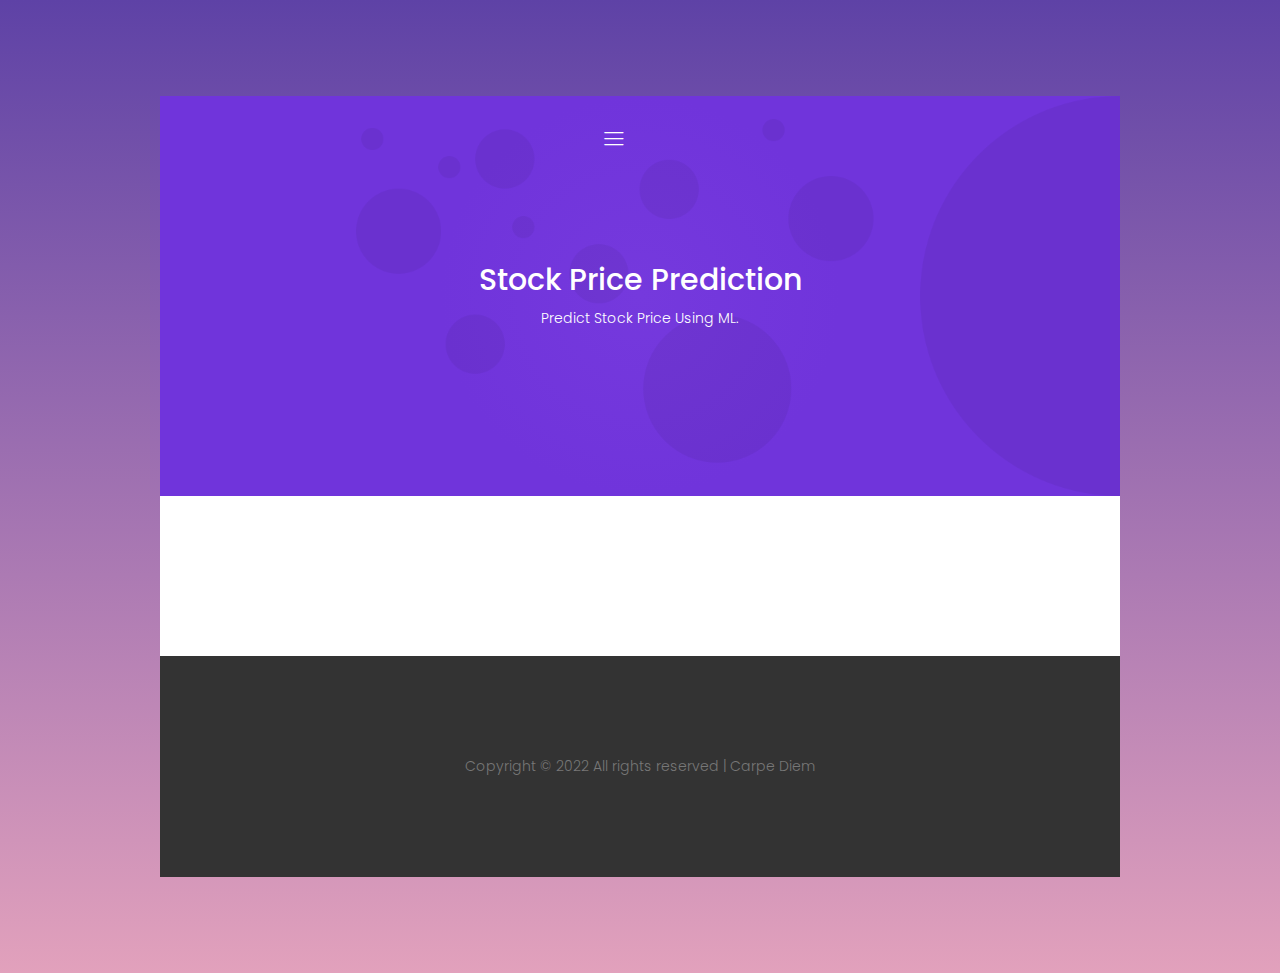
==== commit ead7f296: "removed circuit" ====
--- a/docs/predictions.html
+++ b/docs/predictions.html
@@ -56,7 +56,7 @@
                   <a href="visualization.html">Visualization</a>
                   <a href="predictions.html">Predictions</a>
                   <!-- <a href="all_stocks.html">All Stocks</a> -->
-                  <a href="circuit.html">Circuit</a>
+                  <!-- <a href="circuit.html">Circuit</a> -->
                 </nav>
                 <div class="menu-bar"><span class="lnr lnr-menu"></span></div>
               </div>
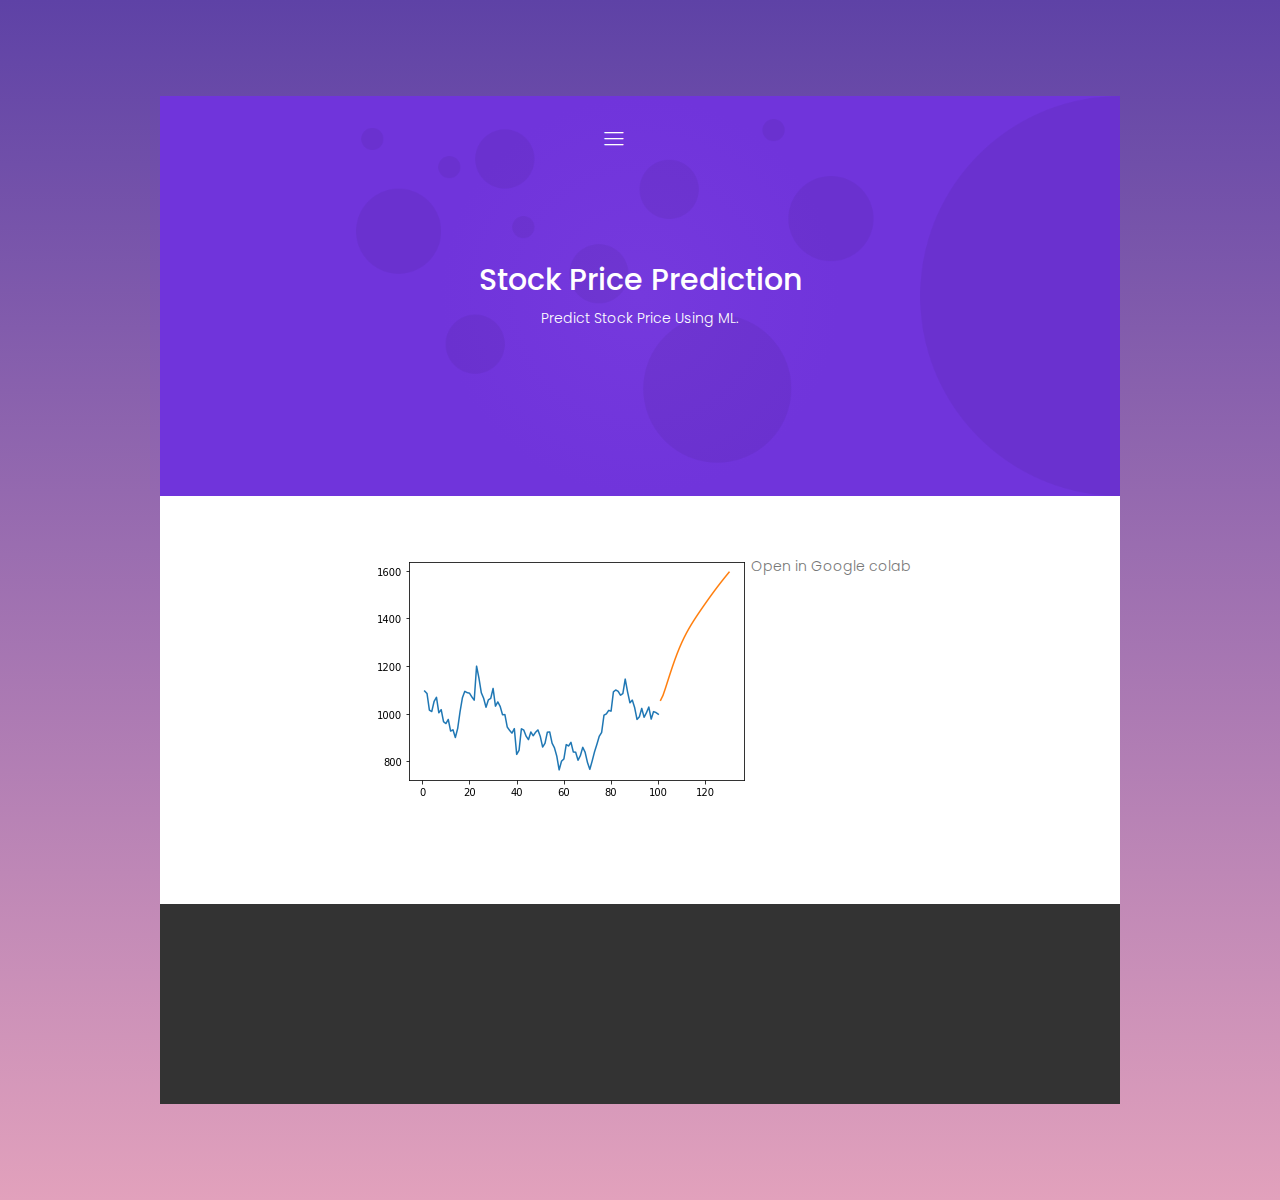
==== commit ab90224e: "prediction img added" ====
--- a/docs/predictions.html
+++ b/docs/predictions.html
@@ -84,7 +84,18 @@
       <!-- Start Feature Area -->
       <section class="featured-area">
         <!-- Prediction Collab BEGIN -->
-        <script src="https://gist.github.com/Karan-Shah-2513/87fd400771940979fac7b0d02c54a189.js"></script>
+        <div class="prediction">
+          <img
+            src="./images/TSLA-prediction.png"
+            alt="Prediction Chart of Tesla for next 10 days"
+          />
+          <br />
+          <a
+            href="https://colab.research.google.com/gist/Karan-Shah-2513/7182101e1e38ce347f82be20d52ef5fa/smp-mini-project.ipynb"
+            >Open in Google colab</a
+          >
+        </div>
+
         <!-- Prediction Collab END -->
       </section>
       <!-- End Feature Area -->
@@ -94,9 +105,7 @@
       <footer class="footer-area">
         <div class="container">
           <div class="footer-content d-flex flex-column align-items-center">
-            <div class="copy-right-text">
-              Copyright &copy; 2022 All rights reserved | Carpe Diem
-            </div>
+            <div class="copy-right-text"></div>
           </div>
         </div>
       </footer>
--- a/docs/css/main.css
+++ b/docs/css/main.css
@@ -2427,6 +2427,11 @@
   margin-bottom: 50px;
 }
 
+.prediction {
+  display: flex;
+  justify-content: center;
+}
+
 .subscription-area .section-title h2 {
   font-size: 30px;
   line-height: 1.15em;
